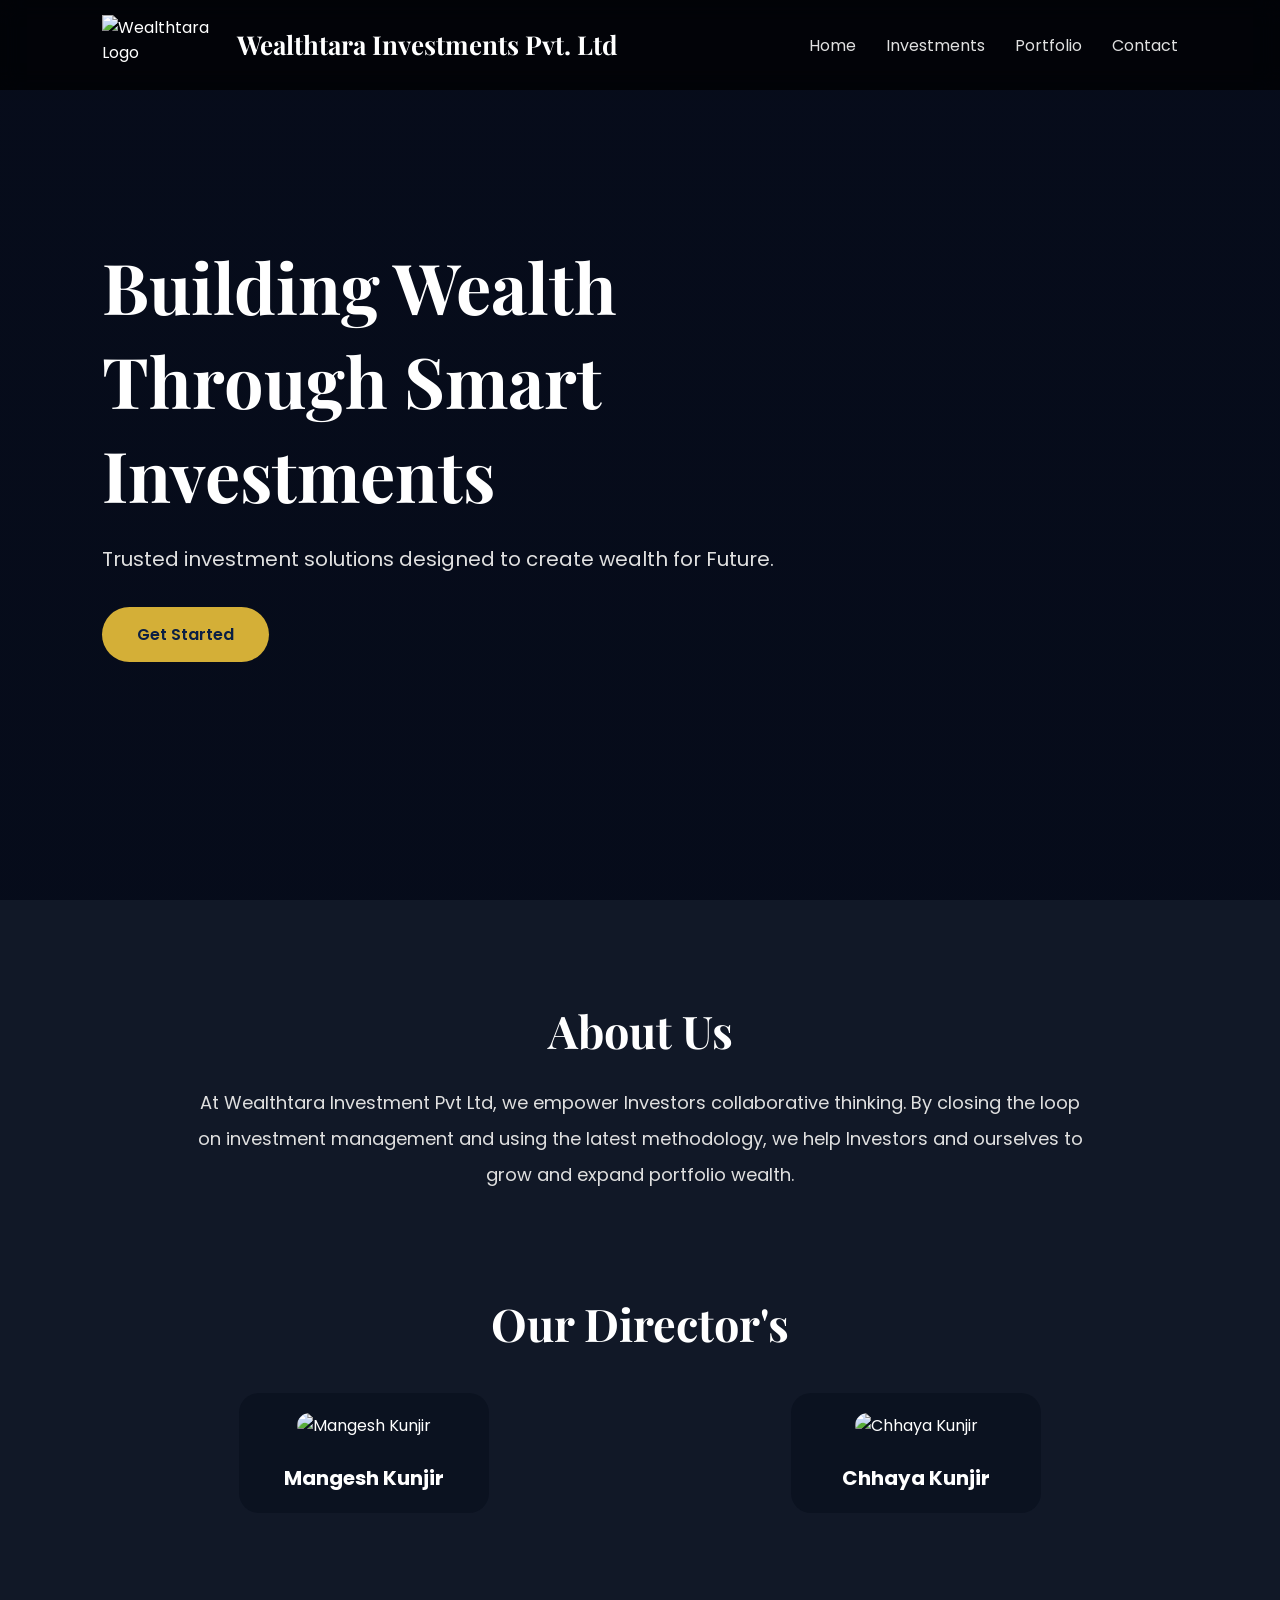
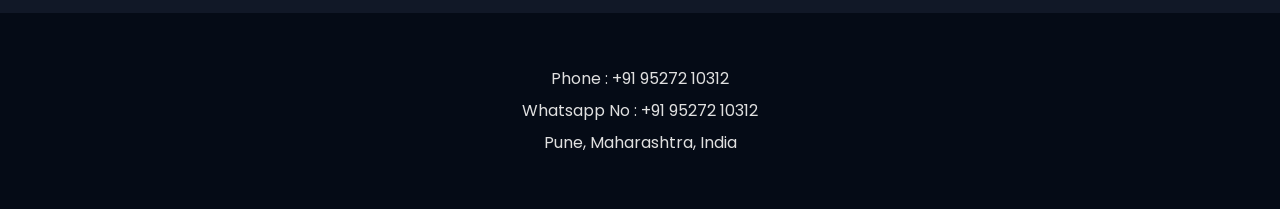
==== index.html @ b260c2a9 "Add files via upload" ====
<!DOCTYPE html>
<html lang="en">
<head>
  <meta charset="UTF-8">
  <meta name="viewport" content="width=device-width, initial-scale=1.0">

  <title>Wealthtara Investments Pvt. Ltd</title>

  <link href="https://fonts.googleapis.com/css2?family=Playfair+Display:wght@600;700&family=Poppins:wght@300;400;500;600&display=swap" rel="stylesheet">

  <style>
    *{
      margin:0;
      padding:0;
      box-sizing:border-box;
    }

    body{
      font-family:'Poppins', sans-serif;
      background:#0b1220;
      color:white;
    }

    nav{
      position:fixed;
      top:0;
      width:100%;
      padding:15px 8%;          /* slightly reduced padding */
      display:flex;
      justify-content:space-between;
      align-items:center;
      background:rgba(0,0,0,0.7); /* darker for contrast */
      backdrop-filter:blur(10px);
      z-index:1000;
      min-height:90px;          /* ensures enough vertical space for logo */
    }

    .logo-container{
      display:flex;
      align-items:center;
      gap:15px;
    }

    .logo-container img{
      height:60px;              /* balanced size */
      width:auto;
      max-width:120px;          /* prevents stretching */
      object-fit:contain;       /* keeps full logo visible */
    }

    .logo{
      font-size:26px;           /* slightly smaller to align neatly with logo */
      color:#fff;
      font-family:'Playfair Display', serif;
      font-weight:700;
      line-height:1;            /* keeps text vertically centered */
    }

    nav ul{
      display:flex;
      list-style:none;
      gap:30px;
    }

    nav ul li a{
      text-decoration:none;
      color:#E0E0E0;
      transition:0.3s;
    }

    nav ul li a:hover{
      color:#D4AF37;
    }

    .hero{
      height:100vh;
      background:
      linear-gradient(rgba(5,10,25,0.75), rgba(5,10,25,0.8)),
      url('https://images.unsplash.com/photo-1520607162513-77705c0f0d4a?auto=format&fit=crop&w=1600&q=80');
      background-size:cover;
      background-position:center;
      display:flex;
      align-items:center;
      padding:0 8%;
    }

    .hero-content{
      max-width:700px;
    }

    .hero h2{
      font-size:70px;
      font-family:'Playfair Display', serif;
      color:#FFFFFF;
      margin-bottom:20px;
    }

    .hero p{
      font-size:20px;
      color:#E0E0E0;
      line-height:1.8;
      margin-bottom:30px;
    }

    .btn{
      display:inline-block;
      padding:15px 35px;
      background:#D4AF37;
      color:#0A1F44;
      border-radius:50px;
      text-decoration:none;
      font-weight:600;
    }

    .about{
      padding:100px 8% 50px 8%;
      background:#111827;
      text-align:center;
    }

    .about h2{
      font-size:45px;
      margin-bottom:25px;
      font-family:'Playfair Display', serif;
      color:#FFFFFF;
    }

    .about p{
      max-width:900px;
      margin:auto;
      line-height:2;
      color:#E0E0E0;
      font-size:18px;
    }

    .directors{
      padding:50px 8% 100px 8%;
      background:#111827;
      text-align:center;
    }

    .directors h2{
      font-size:45px;
      margin-bottom:40px;
      font-family:'Playfair Display', serif;
      color:#FFFFFF;
    }

    .director-grid{
      display:grid;
      grid-template-columns:repeat(auto-fit,minmax(250px,1fr));
      gap:30px;
      justify-items:center;
    }

    .director-box{
      background:#0b1220;
      padding:20px;
      border-radius:20px;
      text-align:center;
      width:250px;
    }

    .director-box img{
      width:100%;
      height:250px;
      object-fit:cover;
      border-radius:15px;
      margin-bottom:15px;
    }

    .director-box h3{
      color:#FFFFFF;
      font-size:20px;
      margin-top:10px;
    }

    footer{
      background:#050b16;
      padding:50px 8%;
      text-align:center;
    }

    footer p{
      color:#E0E0E0;
      line-height:2;
    }
  </style>
</head>
<body>

  <nav>
    <div class="logo-container">
      <!-- Replace logo.png with your actual image path -->
      <img src="C:/Users/Tanvi kunjir/OneDrive/Desktop/WEALTHTARA/logo.png" alt="Wealthtara Logo">
      <div class="logo">Wealthtara Investments Pvt. Ltd</div>
    </div>
    <ul>
      <li><a href="index.html">Home</a></li>
      <li><a href="investments.html">Investments</a></li>
      <li><a href="portfolio.html">Portfolio</a></li>
      <li><a href="contact.html">Contact</a></li>
    </ul>
  </nav>

  <section class="hero">
    <div class="hero-content">
      <h2>Building Wealth Through Smart Investments</h2>
      <p>Trusted investment solutions designed to create wealth for Future.</p>
      <a href="contact.html" class="btn">Get Started</a>
    </div>
  </section>

  <section class="about">
    <h2>About Us</h2>
    <p>
      At Wealthtara Investment Pvt Ltd, we empower Investors collaborative thinking. By closing the loop on investment management and using the latest methodology, we help Investors and ourselves to grow and expand portfolio wealth.
    </p>
  </section>

  <section class="directors">
    <h2>Our Director's</h2>
    <div class="director-grid">
      <div class="director-box">
        <img src="C:/Users/Tanvi kunjir/OneDrive/Desktop/WEALTHTARA/papa.jpeg" alt="Mangesh Kunjir">
        <h3>Mangesh Kunjir</h3>
      </div>
      <div class="director-box">
        <img src="C:/Users/Tanvi kunjir/OneDrive/Desktop/WEALTHTARA/mama.png" alt="Chhaya Kunjir">
        <h3>Chhaya Kunjir</h3>
      </div>
    </div>
  </section>

  <footer>
    <p>Phone       : +91 95272 10312</p>
    <p>Whatsapp No : +91 95272 10312</p>    
    <p>Pune, Maharashtra, India</p>
  </footer>

</body>
</html>
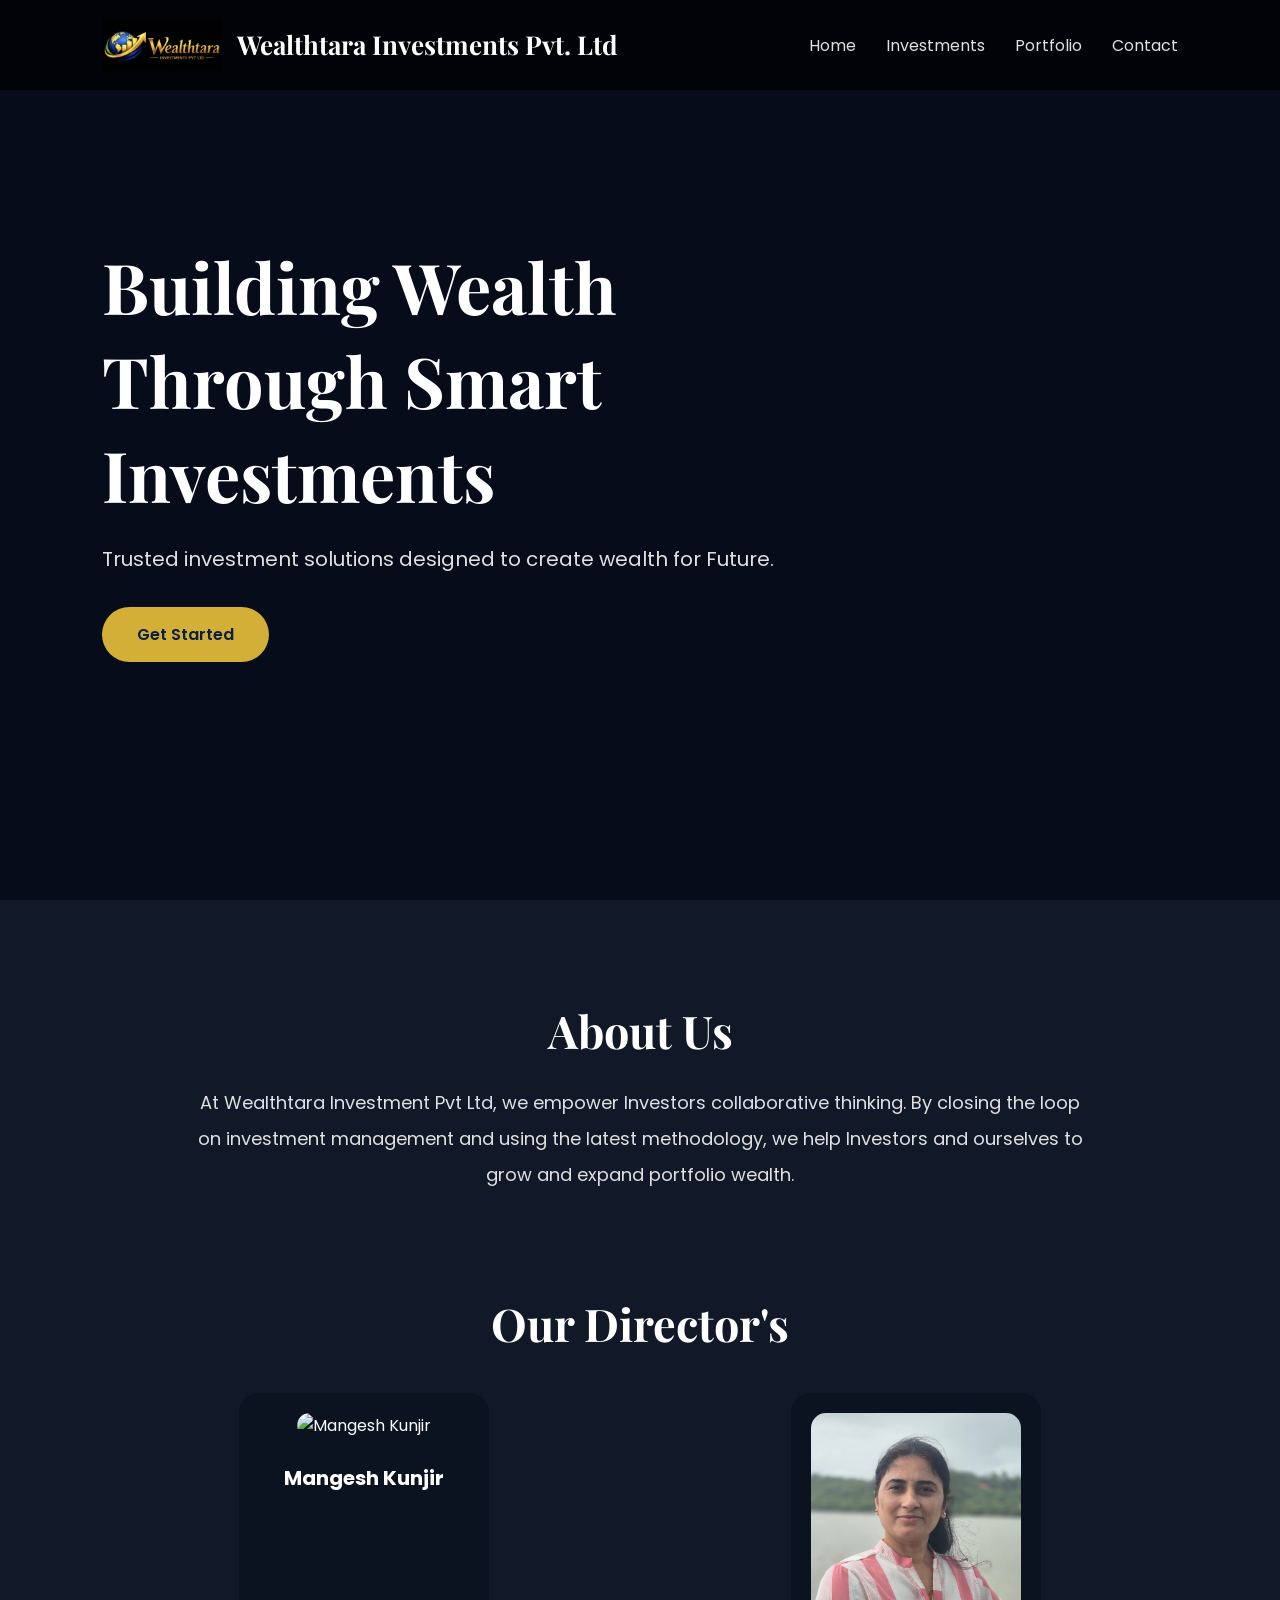
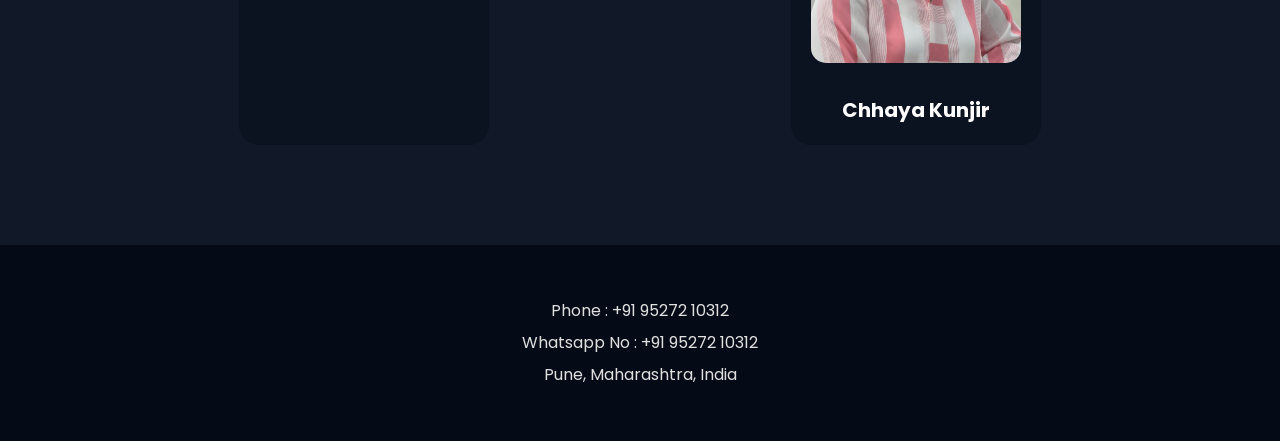
==== commit 79687388: "Fix image paths to make images visible on web" ====
--- a/index.html
+++ b/index.html
@@ -1,242 +1,242 @@
-<!DOCTYPE html>
-<html lang="en">
-<head>
-  <meta charset="UTF-8">
-  <meta name="viewport" content="width=device-width, initial-scale=1.0">
-
-  <title>Wealthtara Investments Pvt. Ltd</title>
-
-  <link href="https://fonts.googleapis.com/css2?family=Playfair+Display:wght@600;700&family=Poppins:wght@300;400;500;600&display=swap" rel="stylesheet">
-
-  <style>
-    *{
-      margin:0;
-      padding:0;
-      box-sizing:border-box;
-    }
-
-    body{
-      font-family:'Poppins', sans-serif;
-      background:#0b1220;
-      color:white;
-    }
-
-    nav{
-      position:fixed;
-      top:0;
-      width:100%;
-      padding:15px 8%;          /* slightly reduced padding */
-      display:flex;
-      justify-content:space-between;
-      align-items:center;
-      background:rgba(0,0,0,0.7); /* darker for contrast */
-      backdrop-filter:blur(10px);
-      z-index:1000;
-      min-height:90px;          /* ensures enough vertical space for logo */
-    }
-
-    .logo-container{
-      display:flex;
-      align-items:center;
-      gap:15px;
-    }
-
-    .logo-container img{
-      height:60px;              /* balanced size */
-      width:auto;
-      max-width:120px;          /* prevents stretching */
-      object-fit:contain;       /* keeps full logo visible */
-    }
-
-    .logo{
-      font-size:26px;           /* slightly smaller to align neatly with logo */
-      color:#fff;
-      font-family:'Playfair Display', serif;
-      font-weight:700;
-      line-height:1;            /* keeps text vertically centered */
-    }
-
-    nav ul{
-      display:flex;
-      list-style:none;
-      gap:30px;
-    }
-
-    nav ul li a{
-      text-decoration:none;
-      color:#E0E0E0;
-      transition:0.3s;
-    }
-
-    nav ul li a:hover{
-      color:#D4AF37;
-    }
-
-    .hero{
-      height:100vh;
-      background:
-      linear-gradient(rgba(5,10,25,0.75), rgba(5,10,25,0.8)),
-      url('https://images.unsplash.com/photo-1520607162513-77705c0f0d4a?auto=format&fit=crop&w=1600&q=80');
-      background-size:cover;
-      background-position:center;
-      display:flex;
-      align-items:center;
-      padding:0 8%;
-    }
-
-    .hero-content{
-      max-width:700px;
-    }
-
-    .hero h2{
-      font-size:70px;
-      font-family:'Playfair Display', serif;
-      color:#FFFFFF;
-      margin-bottom:20px;
-    }
-
-    .hero p{
-      font-size:20px;
-      color:#E0E0E0;
-      line-height:1.8;
-      margin-bottom:30px;
-    }
-
-    .btn{
-      display:inline-block;
-      padding:15px 35px;
-      background:#D4AF37;
-      color:#0A1F44;
-      border-radius:50px;
-      text-decoration:none;
-      font-weight:600;
-    }
-
-    .about{
-      padding:100px 8% 50px 8%;
-      background:#111827;
-      text-align:center;
-    }
-
-    .about h2{
-      font-size:45px;
-      margin-bottom:25px;
-      font-family:'Playfair Display', serif;
-      color:#FFFFFF;
-    }
-
-    .about p{
-      max-width:900px;
-      margin:auto;
-      line-height:2;
-      color:#E0E0E0;
-      font-size:18px;
-    }
-
-    .directors{
-      padding:50px 8% 100px 8%;
-      background:#111827;
-      text-align:center;
-    }
-
-    .directors h2{
-      font-size:45px;
-      margin-bottom:40px;
-      font-family:'Playfair Display', serif;
-      color:#FFFFFF;
-    }
-
-    .director-grid{
-      display:grid;
-      grid-template-columns:repeat(auto-fit,minmax(250px,1fr));
-      gap:30px;
-      justify-items:center;
-    }
-
-    .director-box{
-      background:#0b1220;
-      padding:20px;
-      border-radius:20px;
-      text-align:center;
-      width:250px;
-    }
-
-    .director-box img{
-      width:100%;
-      height:250px;
-      object-fit:cover;
-      border-radius:15px;
-      margin-bottom:15px;
-    }
-
-    .director-box h3{
-      color:#FFFFFF;
-      font-size:20px;
-      margin-top:10px;
-    }
-
-    footer{
-      background:#050b16;
-      padding:50px 8%;
-      text-align:center;
-    }
-
-    footer p{
-      color:#E0E0E0;
-      line-height:2;
-    }
-  </style>
-</head>
-<body>
-
-  <nav>
-    <div class="logo-container">
-      <!-- Replace logo.png with your actual image path -->
-      <img src="C:/Users/Tanvi kunjir/OneDrive/Desktop/WEALTHTARA/logo.png" alt="Wealthtara Logo">
-      <div class="logo">Wealthtara Investments Pvt. Ltd</div>
-    </div>
-    <ul>
-      <li><a href="index.html">Home</a></li>
-      <li><a href="investments.html">Investments</a></li>
-      <li><a href="portfolio.html">Portfolio</a></li>
-      <li><a href="contact.html">Contact</a></li>
-    </ul>
-  </nav>
-
-  <section class="hero">
-    <div class="hero-content">
-      <h2>Building Wealth Through Smart Investments</h2>
-      <p>Trusted investment solutions designed to create wealth for Future.</p>
-      <a href="contact.html" class="btn">Get Started</a>
-    </div>
-  </section>
-
-  <section class="about">
-    <h2>About Us</h2>
-    <p>
-      At Wealthtara Investment Pvt Ltd, we empower Investors collaborative thinking. By closing the loop on investment management and using the latest methodology, we help Investors and ourselves to grow and expand portfolio wealth.
-    </p>
-  </section>
-
-  <section class="directors">
-    <h2>Our Director's</h2>
-    <div class="director-grid">
-      <div class="director-box">
-        <img src="C:/Users/Tanvi kunjir/OneDrive/Desktop/WEALTHTARA/papa.jpeg" alt="Mangesh Kunjir">
-        <h3>Mangesh Kunjir</h3>
-      </div>
-      <div class="director-box">
-        <img src="C:/Users/Tanvi kunjir/OneDrive/Desktop/WEALTHTARA/mama.png" alt="Chhaya Kunjir">
-        <h3>Chhaya Kunjir</h3>
-      </div>
-    </div>
-  </section>
-
-  <footer>
-    <p>Phone       : +91 95272 10312</p>
-    <p>Whatsapp No : +91 95272 10312</p>    
-    <p>Pune, Maharashtra, India</p>
-  </footer>
-
-</body>
-</html>
+<!DOCTYPE html>
+<html lang="en">
+<head>
+  <meta charset="UTF-8">
+  <meta name="viewport" content="width=device-width, initial-scale=1.0">
+
+  <title>Wealthtara Investments Pvt. Ltd</title>
+
+  <link href="https://fonts.googleapis.com/css2?family=Playfair+Display:wght@600;700&family=Poppins:wght@300;400;500;600&display=swap" rel="stylesheet">
+
+  <style>
+    *{
+      margin:0;
+      padding:0;
+      box-sizing:border-box;
+    }
+
+    body{
+      font-family:'Poppins', sans-serif;
+      background:#0b1220;
+      color:white;
+    }
+
+    nav{
+      position:fixed;
+      top:0;
+      width:100%;
+      padding:15px 8%;          /* slightly reduced padding */
+      display:flex;
+      justify-content:space-between;
+      align-items:center;
+      background:rgba(0,0,0,0.7); /* darker for contrast */
+      backdrop-filter:blur(10px);
+      z-index:1000;
+      min-height:90px;          /* ensures enough vertical space for logo */
+    }
+
+    .logo-container{
+      display:flex;
+      align-items:center;
+      gap:15px;
+    }
+
+    .logo-container img{
+      height:60px;              /* balanced size */
+      width:auto;
+      max-width:120px;          /* prevents stretching */
+      object-fit:contain;       /* keeps full logo visible */
+    }
+
+    .logo{
+      font-size:26px;           /* slightly smaller to align neatly with logo */
+      color:#fff;
+      font-family:'Playfair Display', serif;
+      font-weight:700;
+      line-height:1;            /* keeps text vertically centered */
+    }
+
+    nav ul{
+      display:flex;
+      list-style:none;
+      gap:30px;
+    }
+
+    nav ul li a{
+      text-decoration:none;
+      color:#E0E0E0;
+      transition:0.3s;
+    }
+
+    nav ul li a:hover{
+      color:#D4AF37;
+    }
+
+    .hero{
+      height:100vh;
+      background:
+      linear-gradient(rgba(5,10,25,0.75), rgba(5,10,25,0.8)),
+      url('https://images.unsplash.com/photo-1520607162513-77705c0f0d4a?auto=format&fit=crop&w=1600&q=80');
+      background-size:cover;
+      background-position:center;
+      display:flex;
+      align-items:center;
+      padding:0 8%;
+    }
+
+    .hero-content{
+      max-width:700px;
+    }
+
+    .hero h2{
+      font-size:70px;
+      font-family:'Playfair Display', serif;
+      color:#FFFFFF;
+      margin-bottom:20px;
+    }
+
+    .hero p{
+      font-size:20px;
+      color:#E0E0E0;
+      line-height:1.8;
+      margin-bottom:30px;
+    }
+
+    .btn{
+      display:inline-block;
+      padding:15px 35px;
+      background:#D4AF37;
+      color:#0A1F44;
+      border-radius:50px;
+      text-decoration:none;
+      font-weight:600;
+    }
+
+    .about{
+      padding:100px 8% 50px 8%;
+      background:#111827;
+      text-align:center;
+    }
+
+    .about h2{
+      font-size:45px;
+      margin-bottom:25px;
+      font-family:'Playfair Display', serif;
+      color:#FFFFFF;
+    }
+
+    .about p{
+      max-width:900px;
+      margin:auto;
+      line-height:2;
+      color:#E0E0E0;
+      font-size:18px;
+    }
+
+    .directors{
+      padding:50px 8% 100px 8%;
+      background:#111827;
+      text-align:center;
+    }
+
+    .directors h2{
+      font-size:45px;
+      margin-bottom:40px;
+      font-family:'Playfair Display', serif;
+      color:#FFFFFF;
+    }
+
+    .director-grid{
+      display:grid;
+      grid-template-columns:repeat(auto-fit,minmax(250px,1fr));
+      gap:30px;
+      justify-items:center;
+    }
+
+    .director-box{
+      background:#0b1220;
+      padding:20px;
+      border-radius:20px;
+      text-align:center;
+      width:250px;
+    }
+
+    .director-box img{
+      width:100%;
+      height:250px;
+      object-fit:cover;
+      border-radius:15px;
+      margin-bottom:15px;
+    }
+
+    .director-box h3{
+      color:#FFFFFF;
+      font-size:20px;
+      margin-top:10px;
+    }
+
+    footer{
+      background:#050b16;
+      padding:50px 8%;
+      text-align:center;
+    }
+
+    footer p{
+      color:#E0E0E0;
+      line-height:2;
+    }
+  </style>
+</head>
+<body>
+
+  <nav>
+    <div class="logo-container">
+      <!-- Image file should be in the same folder as this HTML file -->
+      <img src="./logo.png" alt="Wealthtara Logo">
+      <div class="logo">Wealthtara Investments Pvt. Ltd</div>
+    </div>
+    <ul>
+      <li><a href="index.html">Home</a></li>
+      <li><a href="investments.html">Investments</a></li>
+      <li><a href="portfolio.html">Portfolio</a></li>
+      <li><a href="contact.html">Contact</a></li>
+    </ul>
+  </nav>
+
+  <section class="hero">
+    <div class="hero-content">
+      <h2>Building Wealth Through Smart Investments</h2>
+      <p>Trusted investment solutions designed to create wealth for Future.</p>
+      <a href="contact.html" class="btn">Get Started</a>
+    </div>
+  </section>
+
+  <section class="about">
+    <h2>About Us</h2>
+    <p>
+      At Wealthtara Investment Pvt Ltd, we empower Investors collaborative thinking. By closing the loop on investment management and using the latest methodology, we help Investors and ourselves to grow and expand portfolio wealth.
+    </p>
+  </section>
+
+  <section class="directors">
+    <h2>Our Director's</h2>
+    <div class="director-grid">
+      <div class="director-box">
+        <img src="./papa.jpeg" alt="Mangesh Kunjir">
+        <h3>Mangesh Kunjir</h3>
+      </div>
+      <div class="director-box">
+        <img src="./mama.png" alt="Chhaya Kunjir">
+        <h3>Chhaya Kunjir</h3>
+      </div>
+    </div>
+  </section>
+
+  <footer>
+    <p>Phone       : +91 95272 10312</p>
+    <p>Whatsapp No : +91 95272 10312</p>    
+    <p>Pune, Maharashtra, India</p>
+  </footer>
+
+</body>
+</html>
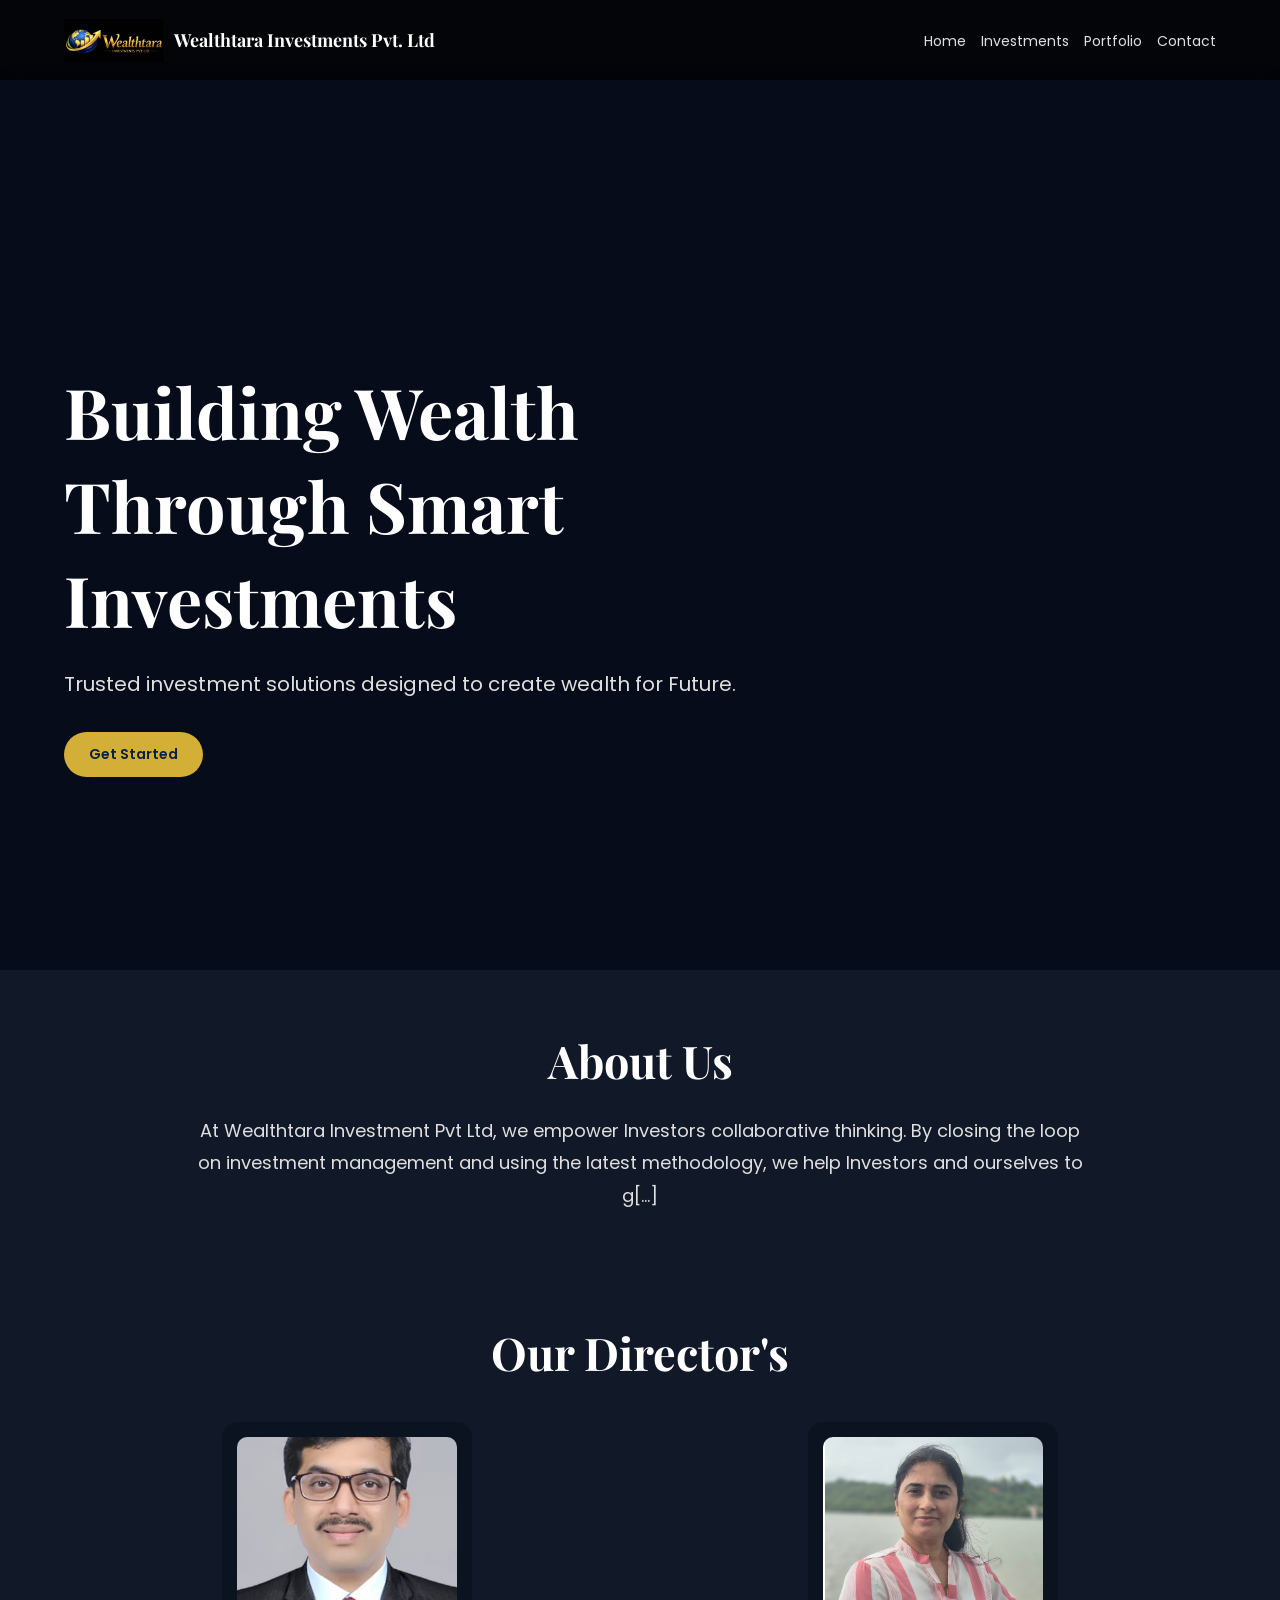
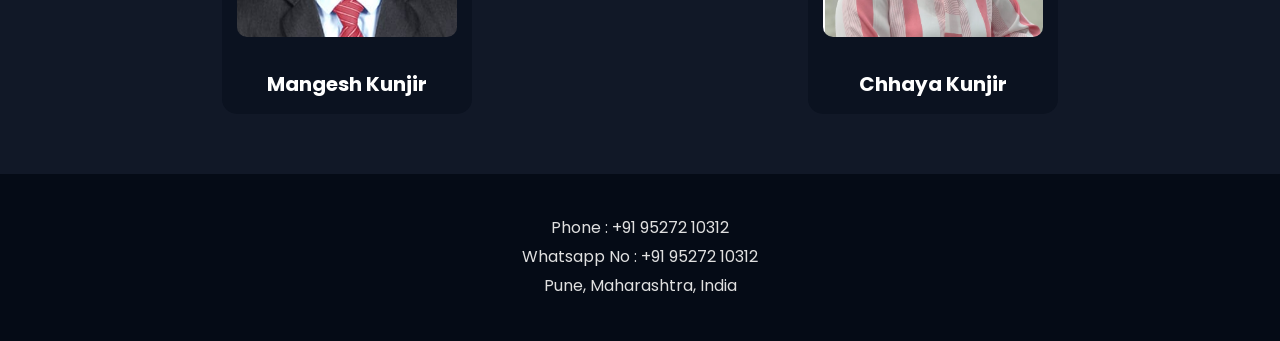
==== commit 866f911e: "Make website fully responsive for mobile, tablet, and desktop screens" ====
--- a/index.html
+++ b/index.html
@@ -25,47 +25,53 @@
       position:fixed;
       top:0;
       width:100%;
-      padding:15px 8%;          /* slightly reduced padding */
+      padding:15px 5%;
       display:flex;
       justify-content:space-between;
       align-items:center;
-      background:rgba(0,0,0,0.7); /* darker for contrast */
+      background:rgba(0,0,0,0.7);
       backdrop-filter:blur(10px);
       z-index:1000;
-      min-height:90px;          /* ensures enough vertical space for logo */
+      min-height:70px;
+      flex-wrap:wrap;
     }
 
     .logo-container{
       display:flex;
       align-items:center;
-      gap:15px;
+      gap:10px;
+      flex:1;
+      min-width:200px;
     }
 
     .logo-container img{
-      height:60px;              /* balanced size */
+      height:50px;
       width:auto;
-      max-width:120px;          /* prevents stretching */
-      object-fit:contain;       /* keeps full logo visible */
+      max-width:100px;
+      object-fit:contain;
     }
 
     .logo{
-      font-size:26px;           /* slightly smaller to align neatly with logo */
+      font-size:18px;
       color:#fff;
       font-family:'Playfair Display', serif;
       font-weight:700;
-      line-height:1;            /* keeps text vertically centered */
+      line-height:1;
     }
 
     nav ul{
       display:flex;
       list-style:none;
-      gap:30px;
+      gap:15px;
+      flex-wrap:wrap;
+      justify-content:flex-end;
     }
 
     nav ul li a{
       text-decoration:none;
       color:#E0E0E0;
       transition:0.3s;
+      font-size:14px;
     }
 
     nav ul li a:hover{
@@ -74,6 +80,7 @@
 
     .hero{
       height:100vh;
+      min-height:500px;
       background:
       linear-gradient(rgba(5,10,25,0.75), rgba(5,10,25,0.8)),
       url('https://images.unsplash.com/photo-1520607162513-77705c0f0d4a?auto=format&fit=crop&w=1600&q=80');
@@ -81,22 +88,24 @@
       background-position:center;
       display:flex;
       align-items:center;
-      padding:0 8%;
+      padding:100px 5% 0 5%;
+      margin-top:70px;
     }
 
     .hero-content{
       max-width:700px;
+      width:100%;
     }
 
     .hero h2{
-      font-size:70px;
+      font-size:clamp(32px, 8vw, 70px);
       font-family:'Playfair Display', serif;
       color:#FFFFFF;
       margin-bottom:20px;
     }
 
     .hero p{
-      font-size:20px;
+      font-size:clamp(16px, 4vw, 20px);
       color:#E0E0E0;
       line-height:1.8;
       margin-bottom:30px;
@@ -104,22 +113,28 @@
 
     .btn{
       display:inline-block;
-      padding:15px 35px;
+      padding:12px 25px;
       background:#D4AF37;
       color:#0A1F44;
       border-radius:50px;
       text-decoration:none;
       font-weight:600;
+      font-size:14px;
+      transition:0.3s;
+    }
+
+    .btn:hover{
+      background:#E5C158;
     }
 
     .about{
-      padding:100px 8% 50px 8%;
+      padding:60px 5% 50px 5%;
       background:#111827;
       text-align:center;
     }
 
     .about h2{
-      font-size:45px;
+      font-size:clamp(28px, 6vw, 45px);
       margin-bottom:25px;
       font-family:'Playfair Display', serif;
       color:#FFFFFF;
@@ -128,19 +143,19 @@
     .about p{
       max-width:900px;
       margin:auto;
-      line-height:2;
+      line-height:1.8;
       color:#E0E0E0;
-      font-size:18px;
+      font-size:clamp(14px, 3vw, 18px);
     }
 
     .directors{
-      padding:50px 8% 100px 8%;
+      padding:60px 5% 60px 5%;
       background:#111827;
       text-align:center;
     }
 
     .directors h2{
-      font-size:45px;
+      font-size:clamp(28px, 6vw, 45px);
       margin-bottom:40px;
       font-family:'Playfair Display', serif;
       color:#FFFFFF;
@@ -148,42 +163,150 @@
 
     .director-grid{
       display:grid;
-      grid-template-columns:repeat(auto-fit,minmax(250px,1fr));
-      gap:30px;
+      grid-template-columns:repeat(auto-fit,minmax(200px,1fr));
+      gap:20px;
       justify-items:center;
     }
 
     .director-box{
       background:#0b1220;
-      padding:20px;
-      border-radius:20px;
+      padding:15px;
+      border-radius:15px;
       text-align:center;
-      width:250px;
+      width:100%;
+      max-width:250px;
     }
 
     .director-box img{
       width:100%;
-      height:250px;
+      height:200px;
       object-fit:cover;
-      border-radius:15px;
+      border-radius:10px;
       margin-bottom:15px;
     }
 
     .director-box h3{
       color:#FFFFFF;
-      font-size:20px;
+      font-size:clamp(16px, 3vw, 20px);
       margin-top:10px;
     }
 
     footer{
       background:#050b16;
-      padding:50px 8%;
+      padding:40px 5%;
       text-align:center;
     }
 
     footer p{
       color:#E0E0E0;
-      line-height:2;
+      line-height:1.8;
+      font-size:clamp(12px, 2.5vw, 16px);
+    }
+
+    @media (max-width: 768px) {
+      nav{
+        padding:12px 4%;
+        min-height:60px;
+      }
+
+      .logo-container img{
+        height:40px;
+      }
+
+      .logo{
+        font-size:16px;
+      }
+
+      nav ul{
+        gap:10px;
+      }
+
+      nav ul li a{
+        font-size:12px;
+      }
+
+      .hero{
+        padding:100px 4% 0 4%;
+        margin-top:60px;
+      }
+
+      .btn{
+        padding:10px 20px;
+        font-size:12px;
+      }
+
+      .about, .directors{
+        padding:40px 4%;
+      }
+
+      .director-grid{
+        gap:15px;
+      }
+
+      .director-box{
+        padding:12px;
+        max-width:100%;
+      }
+
+      .director-box img{
+        height:150px;
+      }
+    }
+
+    @media (max-width: 480px) {
+      nav{
+        padding:10px 3%;
+        min-height:50px;
+      }
+
+      .logo-container{
+        gap:8px;
+        min-width:150px;
+      }
+
+      .logo-container img{
+        height:35px;
+      }
+
+      .logo{
+        font-size:14px;
+      }
+
+      nav ul{
+        gap:8px;
+        width:100%;
+      }
+
+      nav ul li a{
+        font-size:11px;
+      }
+
+      .hero{
+        padding:80px 3% 0 3%;
+        margin-top:50px;
+        min-height:400px;
+      }
+
+      .about, .directors{
+        padding:30px 3%;
+      }
+
+      .directors h2, .about h2{
+        margin-bottom:25px;
+      }
+
+      .director-grid{
+        grid-template-columns:1fr;
+        gap:15px;
+      }
+
+      footer{
+        padding:30px 3%;
+      }
+
+      footer p{
+        line-height:1.6;
+      }
     }
   </style>
 </head>
@@ -214,7 +337,7 @@
   <section class="about">
     <h2>About Us</h2>
     <p>
-      At Wealthtara Investment Pvt Ltd, we empower Investors collaborative thinking. By closing the loop on investment management and using the latest methodology, we help Investors and ourselves to grow and expand portfolio wealth.
+      At Wealthtara Investment Pvt Ltd, we empower Investors collaborative thinking. By closing the loop on investment management and using the latest methodology, we help Investors and ourselves to g[...]
     </p>
   </section>
 
@@ -239,4 +362,4 @@
   </footer>
 
 </body>
-</html>
+</html>
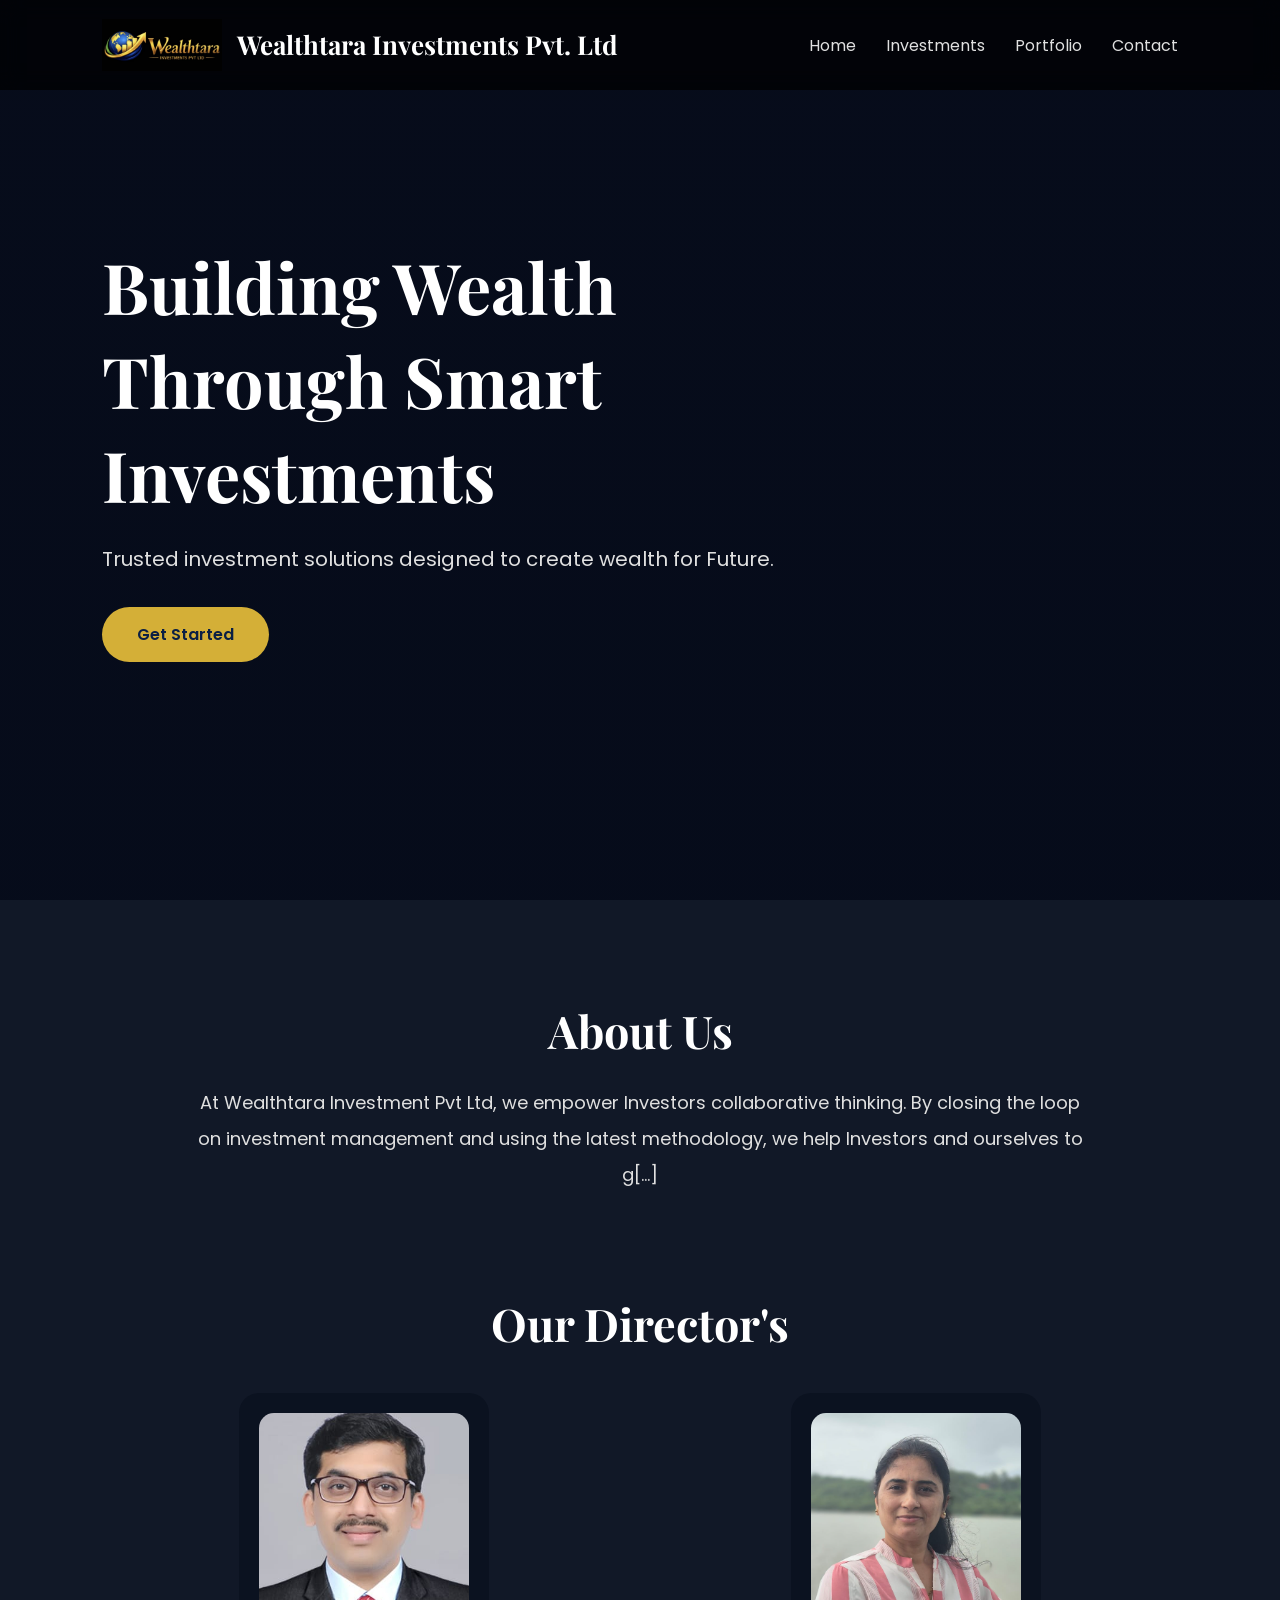
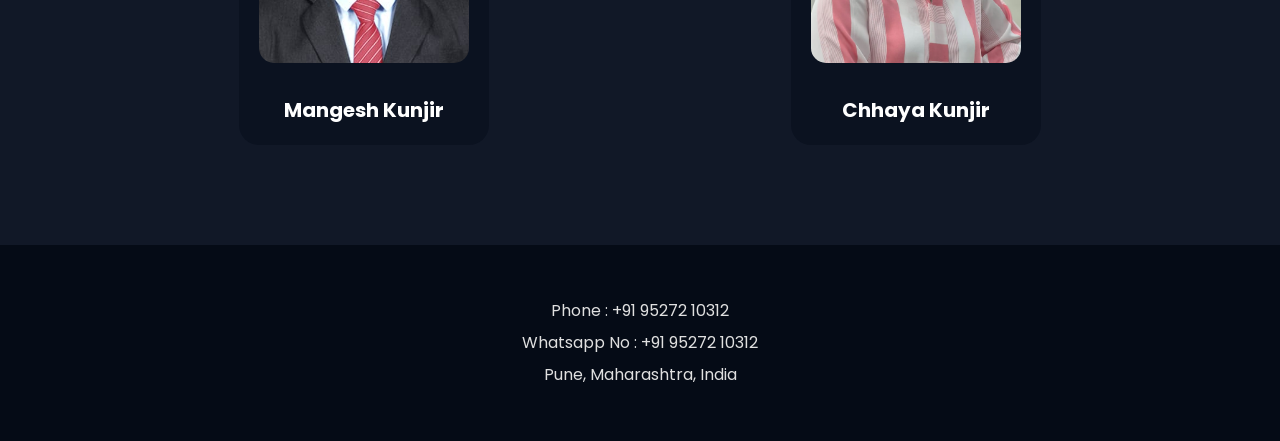
==== commit 8a5cc31c: "Revert to original code - remove responsive changes, keep only image styling" ====
--- a/index.html
+++ b/index.html
@@ -25,34 +25,31 @@
       position:fixed;
       top:0;
       width:100%;
-      padding:15px 5%;
+      padding:15px 8%;
       display:flex;
       justify-content:space-between;
       align-items:center;
       background:rgba(0,0,0,0.7);
       backdrop-filter:blur(10px);
       z-index:1000;
-      min-height:70px;
-      flex-wrap:wrap;
+      min-height:90px;
     }
 
     .logo-container{
       display:flex;
       align-items:center;
-      gap:10px;
-      flex:1;
-      min-width:200px;
+      gap:15px;
     }
 
     .logo-container img{
-      height:50px;
+      height:60px;
       width:auto;
-      max-width:100px;
+      max-width:120px;
       object-fit:contain;
     }
 
     .logo{
-      font-size:18px;
+      font-size:26px;
       color:#fff;
       font-family:'Playfair Display', serif;
       font-weight:700;
@@ -62,16 +59,13 @@
     nav ul{
       display:flex;
       list-style:none;
-      gap:15px;
-      flex-wrap:wrap;
-      justify-content:flex-end;
+      gap:30px;
     }
 
     nav ul li a{
       text-decoration:none;
       color:#E0E0E0;
       transition:0.3s;
-      font-size:14px;
     }
 
     nav ul li a:hover{
@@ -80,7 +74,6 @@
 
     .hero{
       height:100vh;
-      min-height:500px;
       background:
       linear-gradient(rgba(5,10,25,0.75), rgba(5,10,25,0.8)),
       url('https://images.unsplash.com/photo-1520607162513-77705c0f0d4a?auto=format&fit=crop&w=1600&q=80');
@@ -88,24 +81,22 @@
       background-position:center;
       display:flex;
       align-items:center;
-      padding:100px 5% 0 5%;
-      margin-top:70px;
+      padding:0 8%;
     }
 
     .hero-content{
       max-width:700px;
-      width:100%;
     }
 
     .hero h2{
-      font-size:clamp(32px, 8vw, 70px);
+      font-size:70px;
       font-family:'Playfair Display', serif;
       color:#FFFFFF;
       margin-bottom:20px;
     }
 
     .hero p{
-      font-size:clamp(16px, 4vw, 20px);
+      font-size:20px;
       color:#E0E0E0;
       line-height:1.8;
       margin-bottom:30px;
@@ -113,28 +104,22 @@
 
     .btn{
       display:inline-block;
-      padding:12px 25px;
+      padding:15px 35px;
       background:#D4AF37;
       color:#0A1F44;
       border-radius:50px;
       text-decoration:none;
       font-weight:600;
-      font-size:14px;
-      transition:0.3s;
-    }
-
-    .btn:hover{
-      background:#E5C158;
     }
 
     .about{
-      padding:60px 5% 50px 5%;
+      padding:100px 8% 50px 8%;
       background:#111827;
       text-align:center;
     }
 
     .about h2{
-      font-size:clamp(28px, 6vw, 45px);
+      font-size:45px;
       margin-bottom:25px;
       font-family:'Playfair Display', serif;
       color:#FFFFFF;
@@ -143,19 +128,19 @@
     .about p{
       max-width:900px;
       margin:auto;
-      line-height:1.8;
-      color:#E0E0E0;
-      font-size:clamp(14px, 3vw, 18px);
+      line-height:2;
+      color:#E0E0E0;
+      font-size:18px;
     }
 
     .directors{
-      padding:60px 5% 60px 5%;
+      padding:50px 8% 100px 8%;
       background:#111827;
       text-align:center;
     }
 
     .directors h2{
-      font-size:clamp(28px, 6vw, 45px);
+      font-size:45px;
       margin-bottom:40px;
       font-family:'Playfair Display', serif;
       color:#FFFFFF;
@@ -163,150 +148,42 @@
 
     .director-grid{
       display:grid;
-      grid-template-columns:repeat(auto-fit,minmax(200px,1fr));
-      gap:20px;
+      grid-template-columns:repeat(auto-fit,minmax(250px,1fr));
+      gap:30px;
       justify-items:center;
     }
 
     .director-box{
       background:#0b1220;
-      padding:15px;
-      border-radius:15px;
-      text-align:center;
-      width:100%;
-      max-width:250px;
+      padding:20px;
+      border-radius:20px;
+      text-align:center;
+      width:250px;
     }
 
     .director-box img{
       width:100%;
-      height:200px;
+      height:250px;
       object-fit:cover;
-      border-radius:10px;
+      border-radius:15px;
       margin-bottom:15px;
     }
 
     .director-box h3{
       color:#FFFFFF;
-      font-size:clamp(16px, 3vw, 20px);
+      font-size:20px;
       margin-top:10px;
     }
 
     footer{
       background:#050b16;
-      padding:40px 5%;
+      padding:50px 8%;
       text-align:center;
     }
 
     footer p{
       color:#E0E0E0;
-      line-height:1.8;
-      font-size:clamp(12px, 2.5vw, 16px);
-    }
-
-    @media (max-width: 768px) {
-      nav{
-        padding:12px 4%;
-        min-height:60px;
-      }
-
-      .logo-container img{
-        height:40px;
-      }
-
-      .logo{
-        font-size:16px;
-      }
-
-      nav ul{
-        gap:10px;
-      }
-
-      nav ul li a{
-        font-size:12px;
-      }
-
-      .hero{
-        padding:100px 4% 0 4%;
-        margin-top:60px;
-      }
-
-      .btn{
-        padding:10px 20px;
-        font-size:12px;
-      }
-
-      .about, .directors{
-        padding:40px 4%;
-      }
-
-      .director-grid{
-        gap:15px;
-      }
-
-      .director-box{
-        padding:12px;
-        max-width:100%;
-      }
-
-      .director-box img{
-        height:150px;
-      }
-    }
-
-    @media (max-width: 480px) {
-      nav{
-        padding:10px 3%;
-        min-height:50px;
-      }
-
-      .logo-container{
-        gap:8px;
-        min-width:150px;
-      }
-
-      .logo-container img{
-        height:35px;
-      }
-
-      .logo{
-        font-size:14px;
-      }
-
-      nav ul{
-        gap:8px;
-        width:100%;
-      }
-
-      nav ul li a{
-        font-size:11px;
-      }
-
-      .hero{
-        padding:80px 3% 0 3%;
-        margin-top:50px;
-        min-height:400px;
-      }
-
-      .about, .directors{
-        padding:30px 3%;
-      }
-
-      .directors h2, .about h2{
-        margin-bottom:25px;
-      }
-
-      .director-grid{
-        grid-template-columns:1fr;
-        gap:15px;
-      }
-
-      footer{
-        padding:30px 3%;
-      }
-
-      footer p{
-        line-height:1.6;
-      }
+      line-height:2;
     }
   </style>
 </head>
@@ -314,7 +191,6 @@
 
   <nav>
     <div class="logo-container">
-      <!-- Image file should be in the same folder as this HTML file -->
       <img src="./logo.png" alt="Wealthtara Logo">
       <div class="logo">Wealthtara Investments Pvt. Ltd</div>
     </div>
